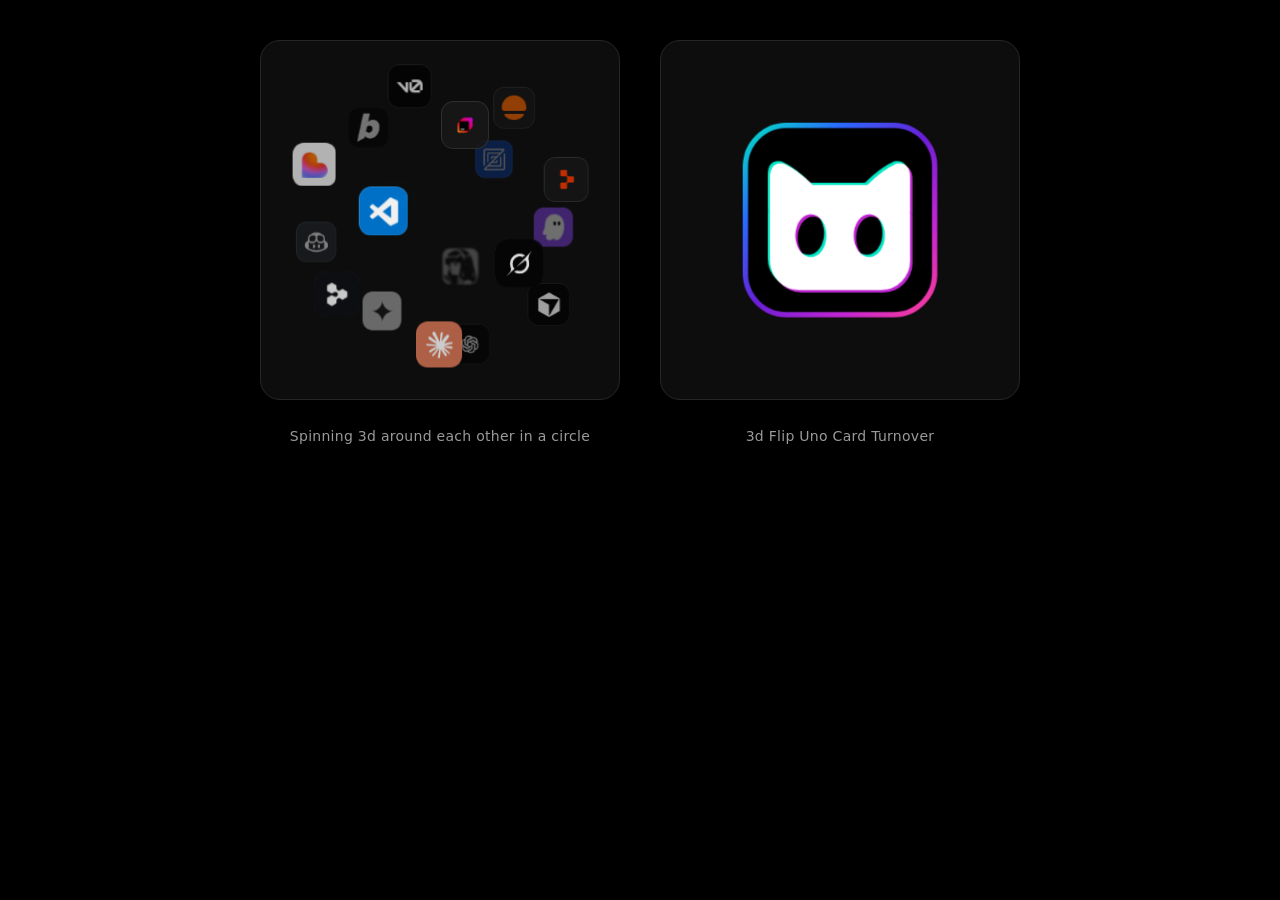
==== anim-showcase/index.html @ f3f718ca "anim-showcase: two looping squares — sphere spin + uno-card tile flip (captions under each)" ====
<!doctype html>
<html lang="en">
<head>
<meta charset="utf-8"/>
<meta name="viewport" content="width=device-width, initial-scale=1"/>
<link rel="icon" href="assets/mark-clean.svg"/>
<title>animation showcase — spin + flip</title>
<meta name="description" content="Two loops from the superbot site intro: the app sphere spinning 3d around each other, and the tile's uno-card flip turnover."/>
<style>
  /* ============ tokens: superbot.gg site.css, verbatim (superbot-spin-merge) ============ */
  :root {
    --bg: #000000; --card: #0d0d0d; --raised: #181818; --line: #262626;
    --fg: #ececec; --muted: #9a9a9a;
    --surface: #181818;
    --brand-openai: #000000;    --brand-openai-ink: #ffffff;
    --brand-claude: #d97757;    --brand-claude-ink: #ffffff;
    --brand-gemini: #ffffff;    --brand-gemini-ink: #1f1f1f;
    --brand-cursor: #000000;    --brand-cursor-ink: #ffffff;
    --brand-vscode: #0078d4;    --brand-vscode-ink: #ffffff;
    --brand-zed: #084ccf;       --brand-zed-ink: #ffffff;
    --brand-windsurf: #0b100f;  --brand-windsurf-ink: #58e5bb;
    --brand-copilot: #24292f;   --brand-copilot-ink: #ffffff;
    --font-ui: "SF Pro Rounded", "SF Pro Display", -apple-system, system-ui, "Segoe UI", sans-serif;
  }
  * { box-sizing: border-box; }
  html, body { margin: 0; padding: 0; min-height: 100%; }
  body { background: var(--bg); color: var(--fg); font-family: var(--font-ui); -webkit-font-smoothing: antialiased; display: grid; place-items: center; padding: 40px 16px; }

  .row { display: flex; flex-wrap: wrap; gap: 40px; justify-content: center; align-items: start; }
  .cell { display: grid; gap: 14px; justify-items: center; }

  /* the little square each animation plays in — square, bordered, dark */
  .box { position: relative; width: min(360px, 88vw); aspect-ratio: 1 / 1; background: var(--card); border: 1px solid var(--line); border-radius: 20px; overflow: hidden; }
  .cap { font-size: 14px; color: var(--muted); letter-spacing: .02em; text-align: center; max-width: min(360px, 88vw); }

  /* ============ box 1: the sphere — hub-boot.css .rail-item, verbatim ============ */
  .rail-item { position: relative; flex: none; width: 44px; height: 44px; border-radius: 14px; background: var(--surface); display: grid; place-items: center; color: var(--fg); opacity: 0; }
  .rail-item svg { width: 26px; height: 26px; }
  .rail-item[data-app="openai"]   { background: var(--brand-openai);   color: var(--brand-openai-ink);   box-shadow: inset 0 0 0 1px rgb(255 255 255 / .14); }
  .rail-item[data-app="claude"]   { background: var(--brand-claude);   color: var(--brand-claude-ink); }
  .rail-item[data-app="gemini"]   { background: var(--brand-gemini);   color: var(--brand-gemini-ink); }
  .rail-item[data-app="cursor"]   { background: var(--brand-cursor);   color: var(--brand-cursor-ink);   box-shadow: inset 0 0 0 1px rgb(255 255 255 / .14); }
  .rail-item[data-app="copilot"]  { background: var(--brand-copilot);  color: var(--brand-copilot-ink);  box-shadow: inset 0 0 0 1px rgb(255 255 255 / .14); }
  .rail-item.bleed { background: #000; box-shadow: inset 0 0 0 1px rgb(255 255 255 / .14); }
  .rail-item.bleed img { width: 100%; height: 100%; display: block; object-fit: cover; border-radius: inherit; box-shadow: inset 0 0 0 1px rgb(255 255 255 / .14); }

  .sphere { position: absolute; inset: 0; overflow: hidden; }
  /* the sphere's fixed 460px coordinate space, scaled to fit the square */
  .holder { position: absolute; left: 50%; top: 50%; width: 460px; height: 460px; transform: translate(-50%, -50%); transform-style: preserve-3d; perspective: 1100px; }

  /* ============ box 2: the brand tile (brand/tile.svg) flips and lands ============ */
  .bloom-wrap { position: absolute; left: 50%; top: 50%; width: 250px; height: 250px; margin: -125px 0 0 -125px; opacity: 0; will-change: transform, opacity; }
  .bloom { position: absolute; inset: 0; will-change: transform, filter; }
  .bloom img { position: absolute; inset: 0; width: 100%; height: 100%; display: block; }
</style>
</head>
<body>
<svg width="0" height="0" style="position:absolute" aria-hidden="true" focusable="false">
      <defs>
      <symbol id="sb-ic-claude" viewBox="0 0 24 24" fill="currentColor"><path d="m4.7144 15.9555 4.7174-2.6471.079-.2307-.079-.1275h-.2307l-.7893-.0486-2.6956-.0729-2.3375-.0971-2.2646-.1214-.5707-.1215-.5343-.7042.0546-.3522.4797-.3218.686.0608 1.5179.1032 2.2767.1578 1.6514.0972 2.4468.255h.3886l.0546-.1579-.1336-.0971-.1032-.0972L6.973 9.8356l-2.55-1.6879-1.3356-.9714-.7225-.4918-.3643-.4614-.1578-1.0078.6557-.7225.8803.0607.2246.0607.8925.686 1.9064 1.4754 2.4893 1.8336.3643.3035.1457-.1032.0182-.0728-.164-.2733-1.3539-2.4467-1.445-2.4893-.6435-1.032-.17-.6194c-.0607-.255-.1032-.4674-.1032-.7285L6.287.1335 6.6997 0l.9957.1336.419.3642.6192 1.4147 1.0018 2.2282 1.5543 3.0296.4553.8985.2429.8318.091.255h.1579v-.1457l.1275-1.706.2368-2.0947.2307-2.6957.0789-.7589.3764-.9107.7468-.4918.5828.2793.4797.686-.0668.4433-.2853 1.8517-.5586 2.9021-.3643 1.9429h.2125l.2429-.2429.9835-1.3053 1.6514-2.0643.7286-.8196.85-.9046.5464-.4311h1.0321l.759 1.1293-.34 1.1657-1.0625 1.3478-.8804 1.1414-1.2628 1.7-.7893 1.36.0729.1093.1882-.0183 2.8535-.607 1.5421-.2794 1.8396-.3157.8318.3886.091.3946-.3278.8075-1.967.4857-2.3072.4614-3.4364.8136-.0425.0304.0486.0607 1.5482.1457.6618.0364h1.621l3.0175.2247.7892.522.4736.6376-.079.4857-1.2142.6193-1.6393-.3886-3.825-.9107-1.3113-.3279h-.1822v.1093l1.0929 1.0686 2.0035 1.8092 2.5075 2.3314.1275.5768-.3218.4554-.34-.0486-2.2039-1.6575-.85-.7468-1.9246-1.621h-.1275v.17l.4432.6496 2.3436 3.5214.1214 1.0807-.17.3521-.6071.2125-.6679-.1214-1.3721-1.9246L14.38 17.959l-1.1414-1.9428-.1397.079-.674 7.2552-.3156.3703-.7286.2793-.6071-.4614-.3218-.7468.3218-1.4753.3886-1.9246.3157-1.53.2853-1.9004.17-.6314-.0121-.0425-.1397.0182-1.4328 1.9672-2.1796 2.9446-1.7243 1.8456-.4128.164-.7164-.3704.0667-.6618.4008-.5889 2.386-3.0357 1.4389-1.882.929-1.0868-.0062-.1579h-.0546l-6.3385 4.1164-1.1293.1457-.4857-.4554.0608-.7467.2307-.2429 1.9064-1.3114Z"/></symbol>
      <symbol id="sb-ic-cursor" viewBox="0 0 24 24" fill="currentColor"><path d="M11.503.131 1.891 5.678a.84.84 0 0 0-.42.726v11.188c0 .3.162.575.42.724l9.609 5.55a1 1 0 0 0 .998 0l9.61-5.55a.84.84 0 0 0 .42-.724V6.404a.84.84 0 0 0-.42-.726L12.497.131a1.01 1.01 0 0 0-.996 0M2.657 6.338h18.55c.263 0 .43.287.297.515L12.23 22.918c-.062.107-.229.064-.229-.06V12.335a.59.59 0 0 0-.295-.51l-9.11-5.257c-.109-.063-.064-.23.061-.23"/></symbol>
      <symbol id="sb-ic-vscode" viewBox="0 0 100 100" fill="currentColor"><path fill-rule="evenodd" clip-rule="evenodd" d="M70.9119 99.3171C72.4869 99.9307 74.2828 99.8914 75.8725 99.1264L96.4608 89.2197C98.6242 88.1787 100 85.9892 100 83.5872V16.4133C100 14.0113 98.6243 11.8218 96.4609 10.7808L75.8725 0.873756C73.7862 -0.130129 71.3446 0.11576 69.5135 1.44695C69.252 1.63711 69.0028 1.84943 68.769 2.08341L29.3551 38.0415L12.1872 25.0096C10.589 23.7965 8.35363 23.8959 6.86933 25.2461L1.36303 30.2549C-0.452552 31.9064 -0.454633 34.7627 1.35853 36.417L16.2471 50.0001L1.35853 63.5832C-0.454633 65.2374 -0.452552 68.0938 1.36303 69.7453L6.86933 74.7541C8.35363 76.1043 10.589 76.2037 12.1872 74.9905L29.3551 61.9587L68.769 97.9167C69.3925 98.5406 70.1246 99.0104 70.9119 99.3171ZM75.0152 27.2989L45.1091 50.0001L75.0152 72.7012V27.2989Z"/></symbol>
      <symbol id="sb-ic-openai" viewBox="0 0 2406 2406" fill="currentColor"><path id="sb-oai-petal" d="M1107.3 299.1c-197.999 0-373.9 127.3-435.2 315.3L650 743.5v427.9c0 21.4 11 40.4 29.4 51.4l344.5 198.515V833.3h.1v-27.9L1372.7 604c33.715-19.52 70.44-32.857 108.47-39.828L1447.6 450.3C1361 353.5 1237.1 298.5 1107.3 299.1zm0 117.5-.6.6c79.699 0 156.3 27.5 217.6 78.4-2.5 1.2-7.4 4.3-11 6.1L952.8 709.3c-18.4 10.4-29.4 30-29.4 51.4V1248l-155.1-89.4V755.8c-.1-187.099 151.601-338.9 339-339.2z"/><use href="#sb-oai-petal" transform="rotate(60 1203 1203)"/><use href="#sb-oai-petal" transform="rotate(120 1203 1203)"/><use href="#sb-oai-petal" transform="rotate(180 1203 1203)"/><use href="#sb-oai-petal" transform="rotate(240 1203 1203)"/><use href="#sb-oai-petal" transform="rotate(300 1203 1203)"/></symbol>
      <symbol id="sb-ic-gemini" viewBox="0 0 24 24" fill="currentColor"><path d="M11.04 19.32Q12 21.51 12 24q0-2.49.93-4.68.96-2.19 2.58-3.81t3.81-2.55Q21.51 12 24 12q-2.49 0-4.68-.93a12.3 12.3 0 0 1-3.81-2.58 12.3 12.3 0 0 1-2.58-3.81Q12 2.49 12 0q0 2.49-.96 4.68-.93 2.19-2.55 3.81a12.3 12.3 0 0 1-3.81 2.58Q2.49 12 0 12q2.49 0 4.68.96 2.19.93 3.81 2.55t2.55 3.81"/></symbol>
      <symbol id="sb-ic-zed" viewBox="0 0 24 24" fill="currentColor"><path d="M2.25 1.5a.75.75 0 0 0-.75.75v16.5H0V2.25A2.25 2.25 0 0 1 2.25 0h20.095c1.002 0 1.504 1.212.795 1.92L10.764 14.298h3.486V12.75h1.5v1.922a1.125 1.125 0 0 1-1.125 1.125H9.264l-2.578 2.578h11.689V9h1.5v9.375a1.5 1.5 0 0 1-1.5 1.5H5.185L2.562 22.5H21.75a.75.75 0 0 0 .75-.75V5.25H24v16.5A2.25 2.25 0 0 1 21.75 24H1.655C.653 24 .151 22.788.86 22.08L13.19 9.75H9.75v1.5h-1.5V9.375A1.125 1.125 0 0 1 9.375 8.25h5.314l2.625-2.625H5.625V15h-1.5V5.625a1.5 1.5 0 0 1 1.5-1.5h13.19L21.438 1.5z"/></symbol>
      <symbol id="sb-ic-windsurf" viewBox="0 0 24 24" fill="currentColor"><path d="M23.55 5.067c-1.2038-.002-2.1806.973-2.1806 2.1765v4.8676c0 .972-.8035 1.7594-1.7597 1.7594-.568 0-1.1352-.286-1.4718-.7659l-4.9713-7.1003c-.4125-.5896-1.0837-.941-1.8103-.941-1.1334 0-2.1533.9635-2.1533 2.153v4.8957c0 .972-.7969 1.7594-1.7596 1.7594-.57 0-1.1363-.286-1.4728-.7658L.4076 5.1598C.2822 4.9798 0 5.0688 0 5.2882v4.2452c0 .2147.0656.4228.1884.599l5.4748 7.8183c.3234.462.8006.8052 1.3509.9298 1.3771.313 2.6446-.747 2.6446-2.0977v-4.893c0-.972.7875-1.7593 1.7596-1.7593h.003a1.798 1.798 0 0 1 1.4718.7658l4.9723 7.0994c.4135.5905 1.05.941 1.8093.941 1.1587 0 2.1515-.9645 2.1515-2.153v-4.8948c0-.972.7875-1.7594 1.7596-1.7594h.194a.22.22 0 0 0 .2204-.2202v-4.622a.22.22 0 0 0-.2203-.2203Z"/></symbol>
      <symbol id="sb-ic-copilot" viewBox="0 0 24 24" fill="currentColor"><path d="M23.922 16.997C23.061 18.492 18.063 22.02 12 22.02 5.937 22.02.939 18.492.078 16.997A.641.641 0 0 1 0 16.741v-2.869a.883.883 0 0 1 .053-.22c.372-.935 1.347-2.292 2.605-2.656.167-.429.414-1.055.644-1.517a10.098 10.098 0 0 1-.052-1.086c0-1.331.282-2.499 1.132-3.368.397-.406.89-.717 1.474-.952C7.255 2.937 9.248 1.98 11.978 1.98c2.731 0 4.767.957 6.166 2.093.584.235 1.077.546 1.474.952.85.869 1.132 2.037 1.132 3.368 0 .368-.014.733-.052 1.086.23.462.477 1.088.644 1.517 1.258.364 2.233 1.721 2.605 2.656a.841.841 0 0 1 .053.22v2.869a.641.641 0 0 1-.078.256Zm-11.75-5.992h-.344a4.359 4.359 0 0 1-.355.508c-.77.947-1.918 1.492-3.508 1.492-1.725 0-2.989-.359-3.782-1.259a2.137 2.137 0 0 1-.085-.104L4 11.746v6.585c1.435.779 4.514 2.179 8 2.179 3.486 0 6.565-1.4 8-2.179v-6.585l-.098-.104s-.033.045-.085.104c-.793.9-2.057 1.259-3.782 1.259-1.59 0-2.738-.545-3.508-1.492a4.359 4.359 0 0 1-.355-.508Zm2.328 3.25c.549 0 1 .451 1 1v2c0 .549-.451 1-1 1-.549 0-1-.451-1-1v-2c0-.549.451-1 1-1Zm-5 0c.549 0 1 .451 1 1v2c0 .549-.451 1-1 1-.549 0-1-.451-1-1v-2c0-.549.451-1 1-1Zm3.313-6.185c.136 1.057.403 1.913.878 2.497.442.544 1.134.938 2.344.938 1.573 0 2.292-.337 2.657-.751.384-.435.558-1.15.558-2.361 0-1.14-.243-1.847-.705-2.319-.477-.488-1.319-.862-2.824-1.025-1.487-.161-2.192.138-2.533.529-.269.307-.437.808-.438 1.578v.021c0 .265.021.562.063.893Zm-1.626 0c.042-.331.063-.628.063-.894v-.02c-.001-.77-.169-1.271-.438-1.578-.341-.391-1.046-.69-2.533-.529-1.505.163-2.347.537-2.824 1.025-.462.472-.705 1.179-.705 2.319 0 1.211.175 1.926.558 2.361.365.414 1.084.751 2.657.751 1.21 0 1.902-.394 2.344-.938.475-.584.742-1.44.878-2.497Z"/></symbol>
      </defs>
      </svg>
<div class="row">
  <div class="cell">
    <div class="box" id="boxA">
      <div class="sphere"><div class="holder" id="holder"></div></div>
    </div>
    <p class="cap">Spinning 3d around each other in a circle</p>
  </div>
  <div class="cell">
    <div class="box" id="boxB">
      <div class="bloom-wrap" id="bloomWrap"><div class="bloom" id="bloom"><img src="assets/tile.svg" alt="" draggable="false"/></div></div>
    </div>
    <p class="cap">3d Flip Uno Card Turnover</p>
  </div>
</div>
<script>
(() => {
  const REDUCE = matchMedia("(prefers-reduced-motion: reduce)").matches;
  const lerp = (a, b, t) => a + (b - a) * t;
  const clamp01 = (t) => Math.min(1, Math.max(0, t));

  // ---------- scale each box's fixed 460px design space to its square ----------
  const boxA = document.getElementById("boxA"), boxB = document.getElementById("boxB");
  const holder = document.getElementById("holder"), bloomWrap = document.getElementById("bloomWrap");
  const DESIGN = 460;
  const fit = () => {
    for (const [box, el] of [[boxA, holder], [boxB, bloomWrap]]) {
      const s = box.clientWidth / DESIGN;
      el.style.transform = (el === bloomWrap ? "" : "translate(-50%,-50%) ") + "scale(" + s + ")";
    }
  };
  // the bloom-wrap's rest transform keeps its centering margin; only the scale varies
  fit(); addEventListener("resize", fit);

  // ---------- box 1: the site's sphere (sphere-intro-28 / superbot-spin-merge, exact) ----------
  const SPIN = [
    { app: "openai" }, { app: "claude" }, { app: "gemini" }, { app: "cursor" },
    { app: "devin", name: "Devin", img: "assets/devin.png" },
    { app: "hermes", name: "Hermes", img: "assets/hermes.png" },
    { app: "grok", name: "Grok", img: "assets/grok.png" },
    { app: "copilot", name: "GitHub Copilot" },
    { name: "Kiro", img: "assets/kiro.ico" },
    { name: "VS Code", sym: "vscode", bg: "var(--brand-vscode)", ink: "var(--brand-vscode-ink)" },
    { name: "Windsurf", sym: "windsurf", bg: "var(--brand-windsurf)", ink: "var(--brand-windsurf-ink)" },
    { name: "Replit", logo: "assets/replit.png", bg: "var(--surface)" },
    { name: "Lovable", logo: "assets/lovable.png", bg: "#ffffff" },
    { name: "Zed", sym: "zed", bg: "var(--brand-zed)", ink: "var(--brand-zed-ink)" },
    { name: "JetBrains", logo: "assets/jetbrains.png", bg: "var(--surface)" },
    { name: "Bolt", img: "assets/bolt.png" },
    { name: "Base44", logo: "assets/base44.png", bg: "var(--surface)" },
    { name: "v0", logo: "assets/v0.svg", bg: "#000000" },
  ];
  const N = SPIN.length;
  const C = DESIGN / 2, R = 175, TILE = 54;
  const rotY3 = (v, a) => ({ x: v.x * Math.cos(a) + v.z * Math.sin(a), y: v.y, z: -v.x * Math.sin(a) + v.z * Math.cos(a) });
  const fibDirs = (n) => Array.from({ length: n }, (_, i) => {
    const y = 1 - (2 * i + 1) / n;
    const r = Math.sqrt(Math.max(0, 1 - y * y));
    const th = 2.399963 * i;
    return { x: Math.cos(th) * r, y, z: Math.sin(th) * r };
  });
  const POP_START = 120, POP_STAGGER = 60;
  const popAt = (i) => POP_START + i * POP_STAGGER;
  const MERGE_T = 4000;
  const OMEGA0 = 0.35, OMEGA_MAX = 21;
  const omegaAt = (tMs) => {
    const x = clamp01(tMs / MERGE_T);
    return OMEGA0 * Math.exp(Math.log(OMEGA_MAX / OMEGA0) * Math.pow(x, 1.55));
  };
  const FIB = fibDirs(N);
  const HAIRLINE = "inset 0 0 0 1px rgb(255 255 255 / .14)";
  const tiles = SPIN.map((a) => {
    const t = document.createElement("span");
    t.className = "rail-item" + (a.img ? " bleed" : "");
    if (a.app) t.dataset.app = a.app;
    t.title = a.name || a.app;
    t.style.cssText = "position:absolute;left:0;top:0;width:" + TILE + "px;height:" + TILE + "px;will-change:transform,opacity,filter;opacity:0;";
    if (a.img) {
      const img = new Image(); img.src = a.img; img.alt = ""; img.draggable = false; t.appendChild(img);
    } else if (a.logo) {
      t.style.background = a.bg; t.style.boxShadow = HAIRLINE;
      const img = new Image(); img.src = a.logo; img.alt = ""; img.draggable = false;
      img.style.cssText = "width:60%;height:60%;object-fit:contain;display:block;"; t.appendChild(img);
    } else {
      if (a.sym) { t.style.background = a.bg; t.style.color = a.ink; t.style.boxShadow = HAIRLINE; }
      t.innerHTML = '<svg><use href="#sb-ic-' + (a.sym || a.app) + '"/></svg>';
      const svg = t.querySelector("svg"); svg.style.width = "31px"; svg.style.height = "31px";
    }
    holder.appendChild(t);
    return t;
  });
  const place3 = (el, x, y, z) => { el.style.transform = "translate3d(" + (C - TILE / 2 + x) + "px," + (C - TILE / 2 + y) + "px," + z + "px)"; };

  // the spin angle is the integral of omega, advanced in 1ms steps so every
  // loop wraps onto the same angle trajectory
  let ang = 0, angClock = 0;
  const advanceAng = (to) => {
    if (to < angClock) { ang = 0; angClock = 0; }
    const end = Math.min(to, MERGE_T);
    for (let t = angClock; t < end; t += 1) ang += 0.001 * omegaAt(t + 0.5);
    angClock = to;
  };
  const renderSphere = (clock) => {
    advanceAng(clock);
    const gone = clock >= MERGE_T + 220;
    for (let i = 0; i < N; i++) {
      const el = tiles[i];
      if (gone || clock < popAt(i)) { el.style.opacity = "0"; continue; }
      const v = rotY3(FIB[i], ang);
      const mergeT = Math.pow(clamp01((clock - (MERGE_T - 450)) / 450), 1.7);
      const x = lerp(v.x * R, 0, mergeT), y = lerp(v.y * R, 0, mergeT), z = v.z * lerp(R, 10, mergeT);
      const depth = (z + 190) / 380;
      place3(el, x, y, z);
      el.style.opacity = String(Math.min(1, (0.16 + 0.84 * depth) * (1 - clamp01((clock - MERGE_T) / 220))));
      const blurT = clamp01((clock - MERGE_T * 0.62) / (MERGE_T * 0.38));
      const blur = Math.pow(blurT, 2) * 3.6 + (depth < 0.5 ? (0.5 - depth) * 3 : 0);
      el.style.filter = blur > 0.05 ? "blur(" + blur.toFixed(2) + "px)" : "none";
    }
  };

  // ---------- box 2: fv-flip-icon-grow, exact (sphere-intro runFinisher) —
  // 0→0.76 flip 180°→0° + grow + brighten, 920ms, then hold, fade, loop ----------
  const bloom = document.getElementById("bloom");
  // the loop: flip 0-920 · hold to 1820 · wrapper fades out 1820-2060 · restart
  const HOLD_END = 1820, LOOP_END = 2060;
  const cues = [];
  const cue = (el, keyframes, opts) => {
    const a = el.animate(keyframes, Object.assign({ fill: "both" }, opts));
    a.pause();
    cues.push({ a, dur: opts.duration });
    return a;
  };
  cue(bloom, [
    { transform: "perspective(900px) rotateY(180deg) scale(" + (TILE / 250) + ")", filter: "brightness(0.5)", easing: "cubic-bezier(.3,.85,.3,1.04)" },
    { transform: "perspective(900px) rotateY(0deg) scale(1.05)", filter: "brightness(1)", offset: 0.76, easing: "ease-out" },
    { transform: "scale(1)", filter: "brightness(1)" },
  ], { duration: 920 });
  cue(bloomWrap, [
    { opacity: 1 },
    { opacity: 1, offset: HOLD_END / LOOP_END, easing: "cubic-bezier(0.4, 0, 1, 1)" },
    { opacity: 0 },
  ], { duration: LOOP_END });
  const renderFlip = (clock) => { for (const c of cues) c.a.currentTime = Math.min(c.dur, Math.max(0, clock)); };

  if (REDUCE) { renderSphere(1500); renderFlip(920); return; } // held mid-spin + landed tile

  // ---------- one rAF, two independent loop clocks ----------
  let aClock = 0, bClock = 0, last = null;
  const frame = (ts) => {
    if (last == null) last = ts;
    const dMs = Math.min(50, ts - last);
    last = ts;
    aClock = (aClock + dMs) % (MERGE_T + 440); // converge+fade, beat of dark, re-pop
    bClock = (bClock + dMs) % LOOP_END;
    renderSphere(aClock);
    renderFlip(bClock);
    requestAnimationFrame(frame);
  };
  requestAnimationFrame(frame);
})();
</script>
</body>
</html>
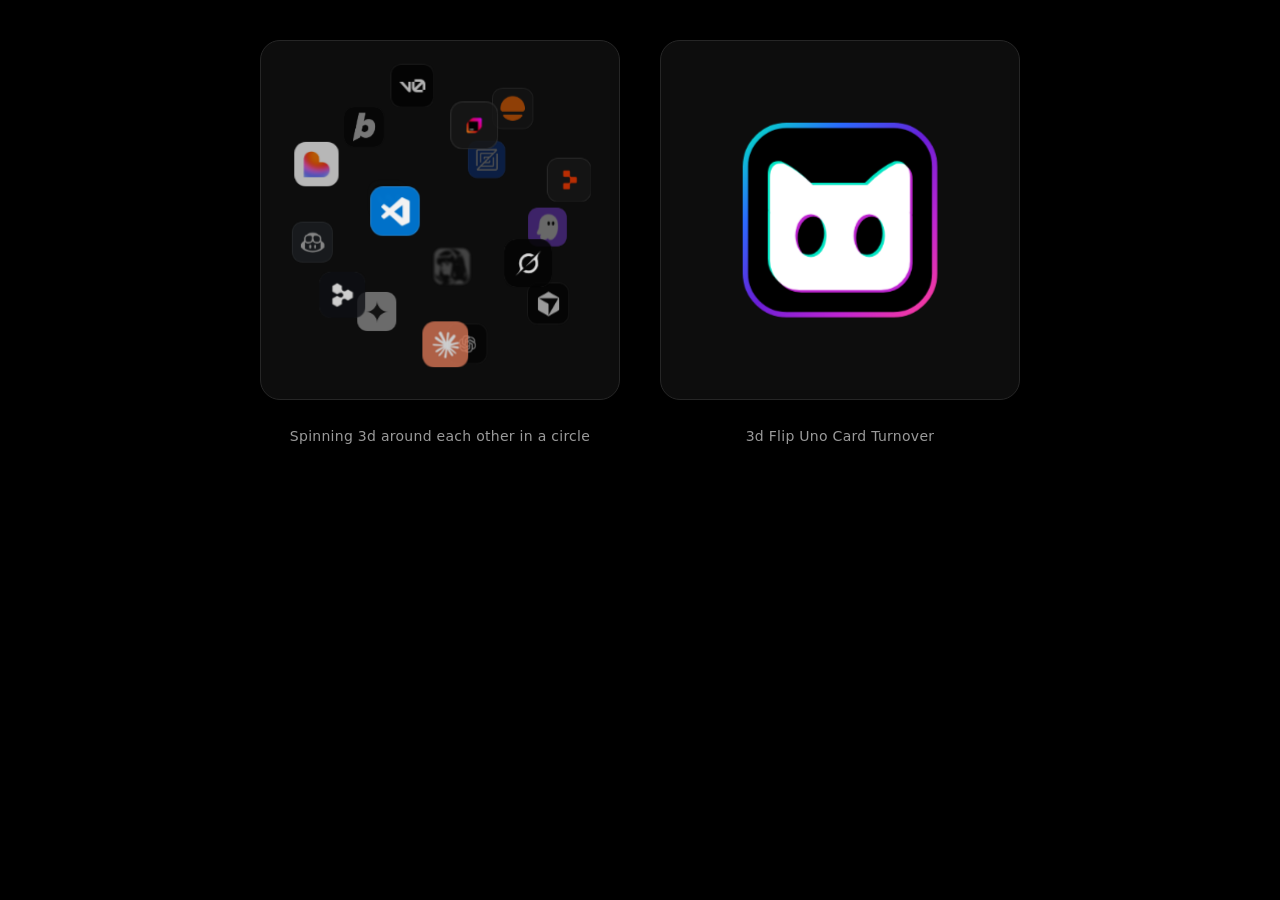
==== commit 90a6187b: "anim-showcase: reduced-motion shows the post-merge landed frame" ====
--- a/anim-showcase/index.html
+++ b/anim-showcase/index.html
@@ -210,7 +210,7 @@
   ], { duration: LOOP_END });
   const renderFlip = (clock) => { for (const c of cues) c.a.currentTime = Math.min(c.dur, Math.max(0, clock)); };
 
-  if (REDUCE) { renderSphere(1500); renderFlip(920); return; } // held mid-spin + landed tile
+  if (REDUCE) { renderSphere(MERGE_T + 220); renderFlip(920); return; } // tiles merged away + landed tile — a frame the real sequence ends on
 
   // ---------- one rAF, two independent loop clocks ----------
   let aClock = 0, bClock = 0, last = null;
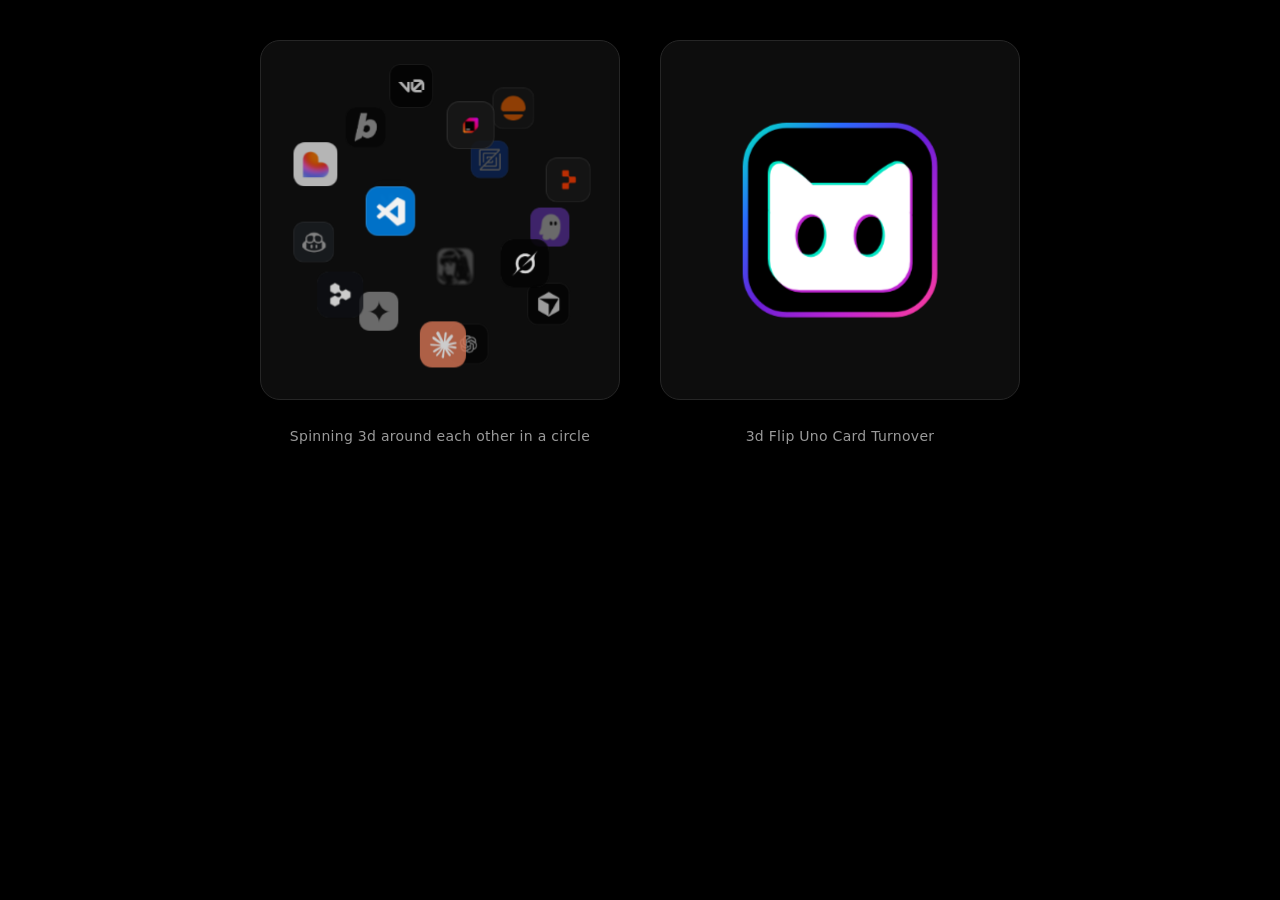
==== commit 5c631104: "anim-showcase: provenance comment with live URL" ====
--- a/anim-showcase/index.html
+++ b/anim-showcase/index.html
@@ -6,6 +6,7 @@
 <link rel="icon" href="assets/mark-clean.svg"/>
 <title>animation showcase — spin + flip</title>
 <meta name="description" content="Two loops from the superbot site intro: the app sphere spinning 3d around each other, and the tile's uno-card flip turnover."/>
+<!-- Source of truth: site/site/assets/sphere-intro-28.js (spin beat + fv-flip-icon-grow runFinisher) and ads/superbot-spin-merge (self-contained extraction). Live: https://singularitystudiosdev.github.io/cloned-xdxdxd/anim-showcase/ -->
 <style>
   /* ============ tokens: superbot.gg site.css, verbatim (superbot-spin-merge) ============ */
   :root {
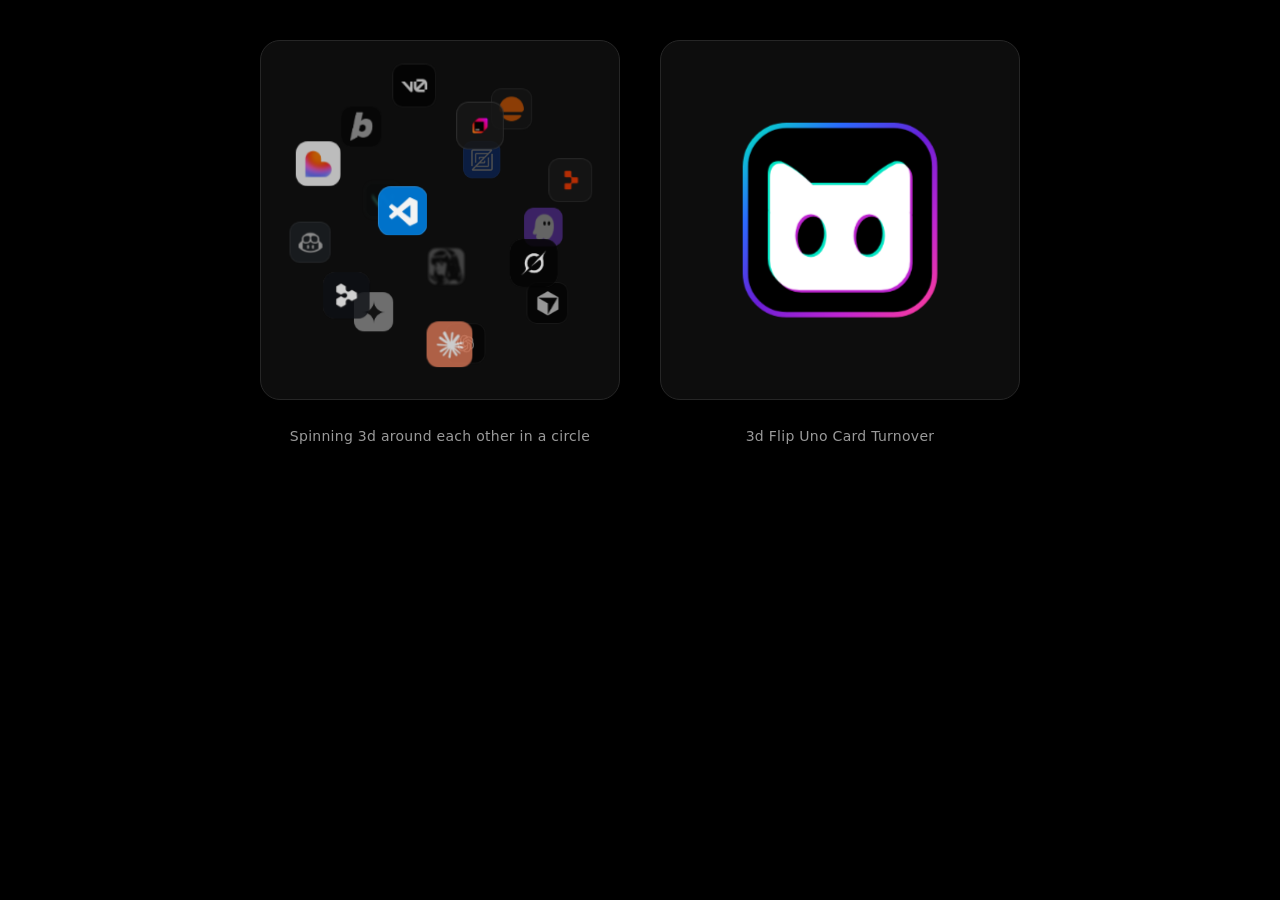
==== commit cfcd9bc7: "anim-showcase: box 1 spins forever — cap omega at cruise, drop merge/fade/reset" ====
--- a/anim-showcase/index.html
+++ b/anim-showcase/index.html
@@ -85,7 +85,6 @@
 <script>
 (() => {
   const REDUCE = matchMedia("(prefers-reduced-motion: reduce)").matches;
-  const lerp = (a, b, t) => a + (b - a) * t;
   const clamp01 = (t) => Math.min(1, Math.max(0, t));
 
   // ---------- scale each box's fixed 460px design space to its square ----------
@@ -130,11 +129,13 @@
   });
   const POP_START = 120, POP_STAGGER = 60;
   const popAt = (i) => POP_START + i * POP_STAGGER;
-  const MERGE_T = 4000;
-  const OMEGA0 = 0.35, OMEGA_MAX = 21;
+  const SPINUP_T = 4000;
+  const OMEGA0 = 0.35, OMEGA_MAX = 21, OMEGA_CRUISE = 2.4;
+  // the site's exact exponential spin-up curve, capped at a cruise speed —
+  // no merge: the sphere just keeps spinning forever
   const omegaAt = (tMs) => {
-    const x = clamp01(tMs / MERGE_T);
-    return OMEGA0 * Math.exp(Math.log(OMEGA_MAX / OMEGA0) * Math.pow(x, 1.55));
+    const x = clamp01(tMs / SPINUP_T);
+    return Math.min(OMEGA_CRUISE, OMEGA0 * Math.exp(Math.log(OMEGA_MAX / OMEGA0) * Math.pow(x, 1.55)));
   };
   const FIB = fibDirs(N);
   const HAIRLINE = "inset 0 0 0 1px rgb(255 255 255 / .14)";
@@ -160,29 +161,24 @@
   });
   const place3 = (el, x, y, z) => { el.style.transform = "translate3d(" + (C - TILE / 2 + x) + "px," + (C - TILE / 2 + y) + "px," + z + "px)"; };
 
-  // the spin angle is the integral of omega, advanced in 1ms steps so every
-  // loop wraps onto the same angle trajectory
+  // the spin angle is the integral of omega, advanced in 1ms steps; the clock
+  // never wraps, so the sphere spins forever without a reset jump
   let ang = 0, angClock = 0;
   const advanceAng = (to) => {
-    if (to < angClock) { ang = 0; angClock = 0; }
-    const end = Math.min(to, MERGE_T);
-    for (let t = angClock; t < end; t += 1) ang += 0.001 * omegaAt(t + 0.5);
+    for (let t = angClock; t < to; t += 1) ang += 0.001 * omegaAt(t + 0.5);
     angClock = to;
   };
   const renderSphere = (clock) => {
     advanceAng(clock);
-    const gone = clock >= MERGE_T + 220;
     for (let i = 0; i < N; i++) {
       const el = tiles[i];
-      if (gone || clock < popAt(i)) { el.style.opacity = "0"; continue; }
+      if (clock < popAt(i)) { el.style.opacity = "0"; continue; }
       const v = rotY3(FIB[i], ang);
-      const mergeT = Math.pow(clamp01((clock - (MERGE_T - 450)) / 450), 1.7);
-      const x = lerp(v.x * R, 0, mergeT), y = lerp(v.y * R, 0, mergeT), z = v.z * lerp(R, 10, mergeT);
+      const x = v.x * R, y = v.y * R, z = v.z * R;
       const depth = (z + 190) / 380;
       place3(el, x, y, z);
-      el.style.opacity = String(Math.min(1, (0.16 + 0.84 * depth) * (1 - clamp01((clock - MERGE_T) / 220))));
-      const blurT = clamp01((clock - MERGE_T * 0.62) / (MERGE_T * 0.38));
-      const blur = Math.pow(blurT, 2) * 3.6 + (depth < 0.5 ? (0.5 - depth) * 3 : 0);
+      el.style.opacity = String(0.16 + 0.84 * depth);
+      const blur = depth < 0.5 ? (0.5 - depth) * 3 : 0;
       el.style.filter = blur > 0.05 ? "blur(" + blur.toFixed(2) + "px)" : "none";
     }
   };
@@ -211,7 +207,7 @@
   ], { duration: LOOP_END });
   const renderFlip = (clock) => { for (const c of cues) c.a.currentTime = Math.min(c.dur, Math.max(0, clock)); };
 
-  if (REDUCE) { renderSphere(MERGE_T + 220); renderFlip(920); return; } // tiles merged away + landed tile — a frame the real sequence ends on
+  if (REDUCE) { renderSphere(2600); renderFlip(920); return; } // held at cruise spin + landed tile
 
   // ---------- one rAF, two independent loop clocks ----------
   let aClock = 0, bClock = 0, last = null;
@@ -219,7 +215,7 @@
     if (last == null) last = ts;
     const dMs = Math.min(50, ts - last);
     last = ts;
-    aClock = (aClock + dMs) % (MERGE_T + 440); // converge+fade, beat of dark, re-pop
+    aClock = aClock + dMs; // spins forever, no loop reset
     bClock = (bClock + dMs) % LOOP_END;
     renderSphere(aClock);
     renderFlip(bClock);
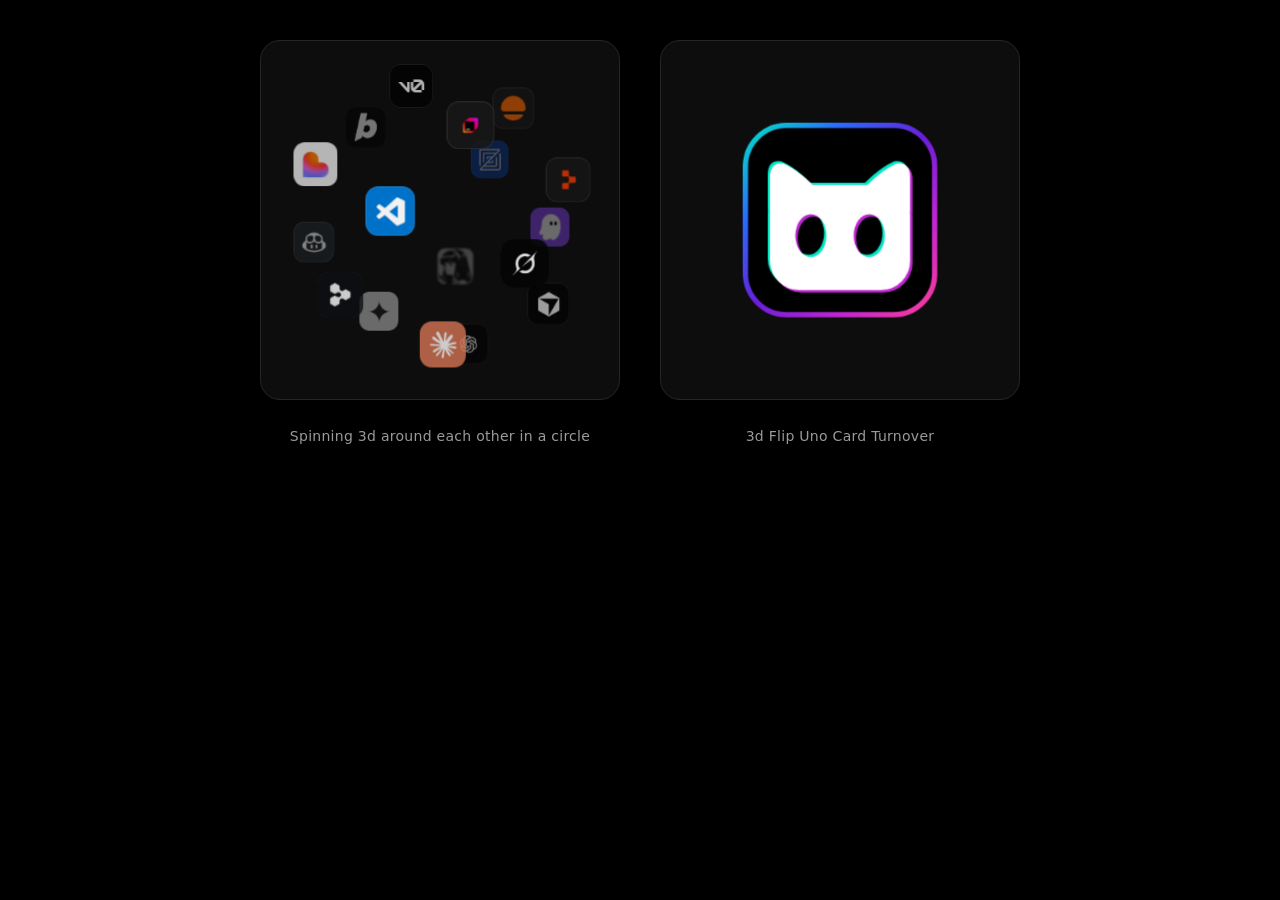
==== commit dc155cfa: "anim-showcase: meta description matches spin-forever behavior" ====
--- a/anim-showcase/index.html
+++ b/anim-showcase/index.html
@@ -5,7 +5,7 @@
 <meta name="viewport" content="width=device-width, initial-scale=1"/>
 <link rel="icon" href="assets/mark-clean.svg"/>
 <title>animation showcase — spin + flip</title>
-<meta name="description" content="Two loops from the superbot site intro: the app sphere spinning 3d around each other, and the tile's uno-card flip turnover."/>
+<meta name="description" content="One spins forever, one flips on loop: the superbot site intro's app sphere spinning 3d around each other, and the tile's uno-card flip turnover."/>
 <!-- Source of truth: site/site/assets/sphere-intro-28.js (spin beat + fv-flip-icon-grow runFinisher) and ads/superbot-spin-merge (self-contained extraction). Live: https://singularitystudiosdev.github.io/cloned-xdxdxd/anim-showcase/ -->
 <style>
   /* ============ tokens: superbot.gg site.css, verbatim (superbot-spin-merge) ============ */
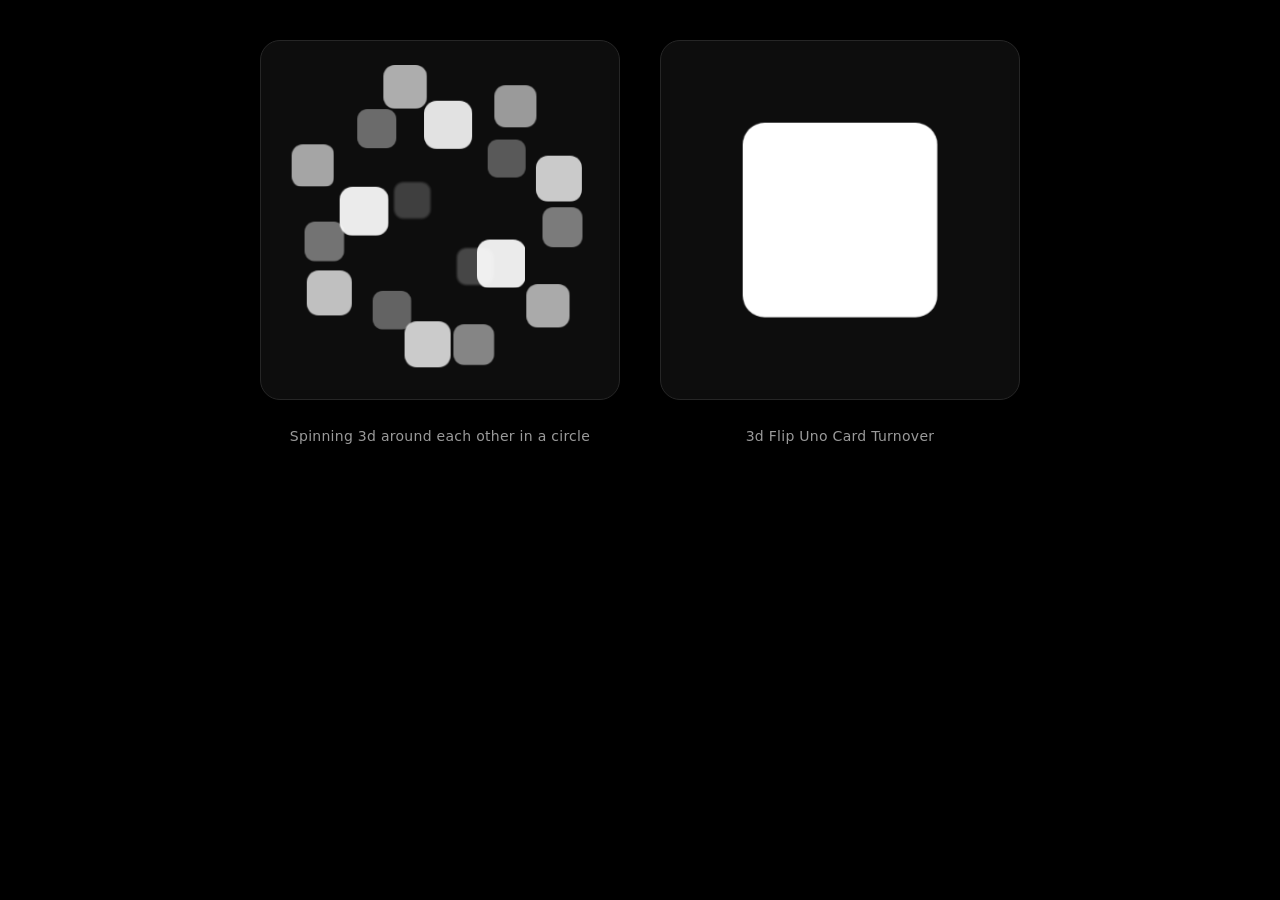
==== commit 5b50aa51: "anim-showcase: plain white tiles and uno-card face — no icons, no brand colors; motion unchanged" ====
--- a/anim-showcase/index.html
+++ b/anim-showcase/index.html
@@ -34,40 +34,20 @@
   .box { position: relative; width: min(360px, 88vw); aspect-ratio: 1 / 1; background: var(--card); border: 1px solid var(--line); border-radius: 20px; overflow: hidden; }
   .cap { font-size: 14px; color: var(--muted); letter-spacing: .02em; text-align: center; max-width: min(360px, 88vw); }
 
-  /* ============ box 1: the sphere — hub-boot.css .rail-item, verbatim ============ */
-  .rail-item { position: relative; flex: none; width: 44px; height: 44px; border-radius: 14px; background: var(--surface); display: grid; place-items: center; color: var(--fg); opacity: 0; }
-  .rail-item svg { width: 26px; height: 26px; }
-  .rail-item[data-app="openai"]   { background: var(--brand-openai);   color: var(--brand-openai-ink);   box-shadow: inset 0 0 0 1px rgb(255 255 255 / .14); }
-  .rail-item[data-app="claude"]   { background: var(--brand-claude);   color: var(--brand-claude-ink); }
-  .rail-item[data-app="gemini"]   { background: var(--brand-gemini);   color: var(--brand-gemini-ink); }
-  .rail-item[data-app="cursor"]   { background: var(--brand-cursor);   color: var(--brand-cursor-ink);   box-shadow: inset 0 0 0 1px rgb(255 255 255 / .14); }
-  .rail-item[data-app="copilot"]  { background: var(--brand-copilot);  color: var(--brand-copilot-ink);  box-shadow: inset 0 0 0 1px rgb(255 255 255 / .14); }
-  .rail-item.bleed { background: #000; box-shadow: inset 0 0 0 1px rgb(255 255 255 / .14); }
-  .rail-item.bleed img { width: 100%; height: 100%; display: block; object-fit: cover; border-radius: inherit; box-shadow: inset 0 0 0 1px rgb(255 255 255 / .14); }
+  /* ============ box 1: the sphere choreography, rendered as plain white tiles ============ */
+  .rail-item { position: absolute; width: 54px; height: 54px; border-radius: 14px; background: #ffffff; opacity: 0; }
 
   .sphere { position: absolute; inset: 0; overflow: hidden; }
   /* the sphere's fixed 460px coordinate space, scaled to fit the square */
   .holder { position: absolute; left: 50%; top: 50%; width: 460px; height: 460px; transform: translate(-50%, -50%); transform-style: preserve-3d; perspective: 1100px; }
 
-  /* ============ box 2: the brand tile (brand/tile.svg) flips and lands ============ */
+  /* ============ box 2: the uno-card tile flips and lands — plain white face ============ */
   .bloom-wrap { position: absolute; left: 50%; top: 50%; width: 250px; height: 250px; margin: -125px 0 0 -125px; opacity: 0; will-change: transform, opacity; }
   .bloom { position: absolute; inset: 0; will-change: transform, filter; }
-  .bloom img { position: absolute; inset: 0; width: 100%; height: 100%; display: block; }
+  .card-face { position: absolute; inset: 0; background: #ffffff; border-radius: 28px; }
 </style>
 </head>
 <body>
-<svg width="0" height="0" style="position:absolute" aria-hidden="true" focusable="false">
-      <defs>
-      <symbol id="sb-ic-claude" viewBox="0 0 24 24" fill="currentColor"><path d="m4.7144 15.9555 4.7174-2.6471.079-.2307-.079-.1275h-.2307l-.7893-.0486-2.6956-.0729-2.3375-.0971-2.2646-.1214-.5707-.1215-.5343-.7042.0546-.3522.4797-.3218.686.0608 1.5179.1032 2.2767.1578 1.6514.0972 2.4468.255h.3886l.0546-.1579-.1336-.0971-.1032-.0972L6.973 9.8356l-2.55-1.6879-1.3356-.9714-.7225-.4918-.3643-.4614-.1578-1.0078.6557-.7225.8803.0607.2246.0607.8925.686 1.9064 1.4754 2.4893 1.8336.3643.3035.1457-.1032.0182-.0728-.164-.2733-1.3539-2.4467-1.445-2.4893-.6435-1.032-.17-.6194c-.0607-.255-.1032-.4674-.1032-.7285L6.287.1335 6.6997 0l.9957.1336.419.3642.6192 1.4147 1.0018 2.2282 1.5543 3.0296.4553.8985.2429.8318.091.255h.1579v-.1457l.1275-1.706.2368-2.0947.2307-2.6957.0789-.7589.3764-.9107.7468-.4918.5828.2793.4797.686-.0668.4433-.2853 1.8517-.5586 2.9021-.3643 1.9429h.2125l.2429-.2429.9835-1.3053 1.6514-2.0643.7286-.8196.85-.9046.5464-.4311h1.0321l.759 1.1293-.34 1.1657-1.0625 1.3478-.8804 1.1414-1.2628 1.7-.7893 1.36.0729.1093.1882-.0183 2.8535-.607 1.5421-.2794 1.8396-.3157.8318.3886.091.3946-.3278.8075-1.967.4857-2.3072.4614-3.4364.8136-.0425.0304.0486.0607 1.5482.1457.6618.0364h1.621l3.0175.2247.7892.522.4736.6376-.079.4857-1.2142.6193-1.6393-.3886-3.825-.9107-1.3113-.3279h-.1822v.1093l1.0929 1.0686 2.0035 1.8092 2.5075 2.3314.1275.5768-.3218.4554-.34-.0486-2.2039-1.6575-.85-.7468-1.9246-1.621h-.1275v.17l.4432.6496 2.3436 3.5214.1214 1.0807-.17.3521-.6071.2125-.6679-.1214-1.3721-1.9246L14.38 17.959l-1.1414-1.9428-.1397.079-.674 7.2552-.3156.3703-.7286.2793-.6071-.4614-.3218-.7468.3218-1.4753.3886-1.9246.3157-1.53.2853-1.9004.17-.6314-.0121-.0425-.1397.0182-1.4328 1.9672-2.1796 2.9446-1.7243 1.8456-.4128.164-.7164-.3704.0667-.6618.4008-.5889 2.386-3.0357 1.4389-1.882.929-1.0868-.0062-.1579h-.0546l-6.3385 4.1164-1.1293.1457-.4857-.4554.0608-.7467.2307-.2429 1.9064-1.3114Z"/></symbol>
-      <symbol id="sb-ic-cursor" viewBox="0 0 24 24" fill="currentColor"><path d="M11.503.131 1.891 5.678a.84.84 0 0 0-.42.726v11.188c0 .3.162.575.42.724l9.609 5.55a1 1 0 0 0 .998 0l9.61-5.55a.84.84 0 0 0 .42-.724V6.404a.84.84 0 0 0-.42-.726L12.497.131a1.01 1.01 0 0 0-.996 0M2.657 6.338h18.55c.263 0 .43.287.297.515L12.23 22.918c-.062.107-.229.064-.229-.06V12.335a.59.59 0 0 0-.295-.51l-9.11-5.257c-.109-.063-.064-.23.061-.23"/></symbol>
-      <symbol id="sb-ic-vscode" viewBox="0 0 100 100" fill="currentColor"><path fill-rule="evenodd" clip-rule="evenodd" d="M70.9119 99.3171C72.4869 99.9307 74.2828 99.8914 75.8725 99.1264L96.4608 89.2197C98.6242 88.1787 100 85.9892 100 83.5872V16.4133C100 14.0113 98.6243 11.8218 96.4609 10.7808L75.8725 0.873756C73.7862 -0.130129 71.3446 0.11576 69.5135 1.44695C69.252 1.63711 69.0028 1.84943 68.769 2.08341L29.3551 38.0415L12.1872 25.0096C10.589 23.7965 8.35363 23.8959 6.86933 25.2461L1.36303 30.2549C-0.452552 31.9064 -0.454633 34.7627 1.35853 36.417L16.2471 50.0001L1.35853 63.5832C-0.454633 65.2374 -0.452552 68.0938 1.36303 69.7453L6.86933 74.7541C8.35363 76.1043 10.589 76.2037 12.1872 74.9905L29.3551 61.9587L68.769 97.9167C69.3925 98.5406 70.1246 99.0104 70.9119 99.3171ZM75.0152 27.2989L45.1091 50.0001L75.0152 72.7012V27.2989Z"/></symbol>
-      <symbol id="sb-ic-openai" viewBox="0 0 2406 2406" fill="currentColor"><path id="sb-oai-petal" d="M1107.3 299.1c-197.999 0-373.9 127.3-435.2 315.3L650 743.5v427.9c0 21.4 11 40.4 29.4 51.4l344.5 198.515V833.3h.1v-27.9L1372.7 604c33.715-19.52 70.44-32.857 108.47-39.828L1447.6 450.3C1361 353.5 1237.1 298.5 1107.3 299.1zm0 117.5-.6.6c79.699 0 156.3 27.5 217.6 78.4-2.5 1.2-7.4 4.3-11 6.1L952.8 709.3c-18.4 10.4-29.4 30-29.4 51.4V1248l-155.1-89.4V755.8c-.1-187.099 151.601-338.9 339-339.2z"/><use href="#sb-oai-petal" transform="rotate(60 1203 1203)"/><use href="#sb-oai-petal" transform="rotate(120 1203 1203)"/><use href="#sb-oai-petal" transform="rotate(180 1203 1203)"/><use href="#sb-oai-petal" transform="rotate(240 1203 1203)"/><use href="#sb-oai-petal" transform="rotate(300 1203 1203)"/></symbol>
-      <symbol id="sb-ic-gemini" viewBox="0 0 24 24" fill="currentColor"><path d="M11.04 19.32Q12 21.51 12 24q0-2.49.93-4.68.96-2.19 2.58-3.81t3.81-2.55Q21.51 12 24 12q-2.49 0-4.68-.93a12.3 12.3 0 0 1-3.81-2.58 12.3 12.3 0 0 1-2.58-3.81Q12 2.49 12 0q0 2.49-.96 4.68-.93 2.19-2.55 3.81a12.3 12.3 0 0 1-3.81 2.58Q2.49 12 0 12q2.49 0 4.68.96 2.19.93 3.81 2.55t2.55 3.81"/></symbol>
-      <symbol id="sb-ic-zed" viewBox="0 0 24 24" fill="currentColor"><path d="M2.25 1.5a.75.75 0 0 0-.75.75v16.5H0V2.25A2.25 2.25 0 0 1 2.25 0h20.095c1.002 0 1.504 1.212.795 1.92L10.764 14.298h3.486V12.75h1.5v1.922a1.125 1.125 0 0 1-1.125 1.125H9.264l-2.578 2.578h11.689V9h1.5v9.375a1.5 1.5 0 0 1-1.5 1.5H5.185L2.562 22.5H21.75a.75.75 0 0 0 .75-.75V5.25H24v16.5A2.25 2.25 0 0 1 21.75 24H1.655C.653 24 .151 22.788.86 22.08L13.19 9.75H9.75v1.5h-1.5V9.375A1.125 1.125 0 0 1 9.375 8.25h5.314l2.625-2.625H5.625V15h-1.5V5.625a1.5 1.5 0 0 1 1.5-1.5h13.19L21.438 1.5z"/></symbol>
-      <symbol id="sb-ic-windsurf" viewBox="0 0 24 24" fill="currentColor"><path d="M23.55 5.067c-1.2038-.002-2.1806.973-2.1806 2.1765v4.8676c0 .972-.8035 1.7594-1.7597 1.7594-.568 0-1.1352-.286-1.4718-.7659l-4.9713-7.1003c-.4125-.5896-1.0837-.941-1.8103-.941-1.1334 0-2.1533.9635-2.1533 2.153v4.8957c0 .972-.7969 1.7594-1.7596 1.7594-.57 0-1.1363-.286-1.4728-.7658L.4076 5.1598C.2822 4.9798 0 5.0688 0 5.2882v4.2452c0 .2147.0656.4228.1884.599l5.4748 7.8183c.3234.462.8006.8052 1.3509.9298 1.3771.313 2.6446-.747 2.6446-2.0977v-4.893c0-.972.7875-1.7593 1.7596-1.7593h.003a1.798 1.798 0 0 1 1.4718.7658l4.9723 7.0994c.4135.5905 1.05.941 1.8093.941 1.1587 0 2.1515-.9645 2.1515-2.153v-4.8948c0-.972.7875-1.7594 1.7596-1.7594h.194a.22.22 0 0 0 .2204-.2202v-4.622a.22.22 0 0 0-.2203-.2203Z"/></symbol>
-      <symbol id="sb-ic-copilot" viewBox="0 0 24 24" fill="currentColor"><path d="M23.922 16.997C23.061 18.492 18.063 22.02 12 22.02 5.937 22.02.939 18.492.078 16.997A.641.641 0 0 1 0 16.741v-2.869a.883.883 0 0 1 .053-.22c.372-.935 1.347-2.292 2.605-2.656.167-.429.414-1.055.644-1.517a10.098 10.098 0 0 1-.052-1.086c0-1.331.282-2.499 1.132-3.368.397-.406.89-.717 1.474-.952C7.255 2.937 9.248 1.98 11.978 1.98c2.731 0 4.767.957 6.166 2.093.584.235 1.077.546 1.474.952.85.869 1.132 2.037 1.132 3.368 0 .368-.014.733-.052 1.086.23.462.477 1.088.644 1.517 1.258.364 2.233 1.721 2.605 2.656a.841.841 0 0 1 .053.22v2.869a.641.641 0 0 1-.078.256Zm-11.75-5.992h-.344a4.359 4.359 0 0 1-.355.508c-.77.947-1.918 1.492-3.508 1.492-1.725 0-2.989-.359-3.782-1.259a2.137 2.137 0 0 1-.085-.104L4 11.746v6.585c1.435.779 4.514 2.179 8 2.179 3.486 0 6.565-1.4 8-2.179v-6.585l-.098-.104s-.033.045-.085.104c-.793.9-2.057 1.259-3.782 1.259-1.59 0-2.738-.545-3.508-1.492a4.359 4.359 0 0 1-.355-.508Zm2.328 3.25c.549 0 1 .451 1 1v2c0 .549-.451 1-1 1-.549 0-1-.451-1-1v-2c0-.549.451-1 1-1Zm-5 0c.549 0 1 .451 1 1v2c0 .549-.451 1-1 1-.549 0-1-.451-1-1v-2c0-.549.451-1 1-1Zm3.313-6.185c.136 1.057.403 1.913.878 2.497.442.544 1.134.938 2.344.938 1.573 0 2.292-.337 2.657-.751.384-.435.558-1.15.558-2.361 0-1.14-.243-1.847-.705-2.319-.477-.488-1.319-.862-2.824-1.025-1.487-.161-2.192.138-2.533.529-.269.307-.437.808-.438 1.578v.021c0 .265.021.562.063.893Zm-1.626 0c.042-.331.063-.628.063-.894v-.02c-.001-.77-.169-1.271-.438-1.578-.341-.391-1.046-.69-2.533-.529-1.505.163-2.347.537-2.824 1.025-.462.472-.705 1.179-.705 2.319 0 1.211.175 1.926.558 2.361.365.414 1.084.751 2.657.751 1.21 0 1.902-.394 2.344-.938.475-.584.742-1.44.878-2.497Z"/></symbol>
-      </defs>
-      </svg>
 <div class="row">
   <div class="cell">
     <div class="box" id="boxA">
@@ -77,7 +57,7 @@
   </div>
   <div class="cell">
     <div class="box" id="boxB">
-      <div class="bloom-wrap" id="bloomWrap"><div class="bloom" id="bloom"><img src="assets/tile.svg" alt="" draggable="false"/></div></div>
+      <div class="bloom-wrap" id="bloomWrap"><div class="bloom" id="bloom"><div class="card-face"></div></div></div>
     </div>
     <p class="cap">3d Flip Uno Card Turnover</p>
   </div>
@@ -100,25 +80,8 @@
   // the bloom-wrap's rest transform keeps its centering margin; only the scale varies
   fit(); addEventListener("resize", fit);
 
-  // ---------- box 1: the site's sphere (sphere-intro-28 / superbot-spin-merge, exact) ----------
-  const SPIN = [
-    { app: "openai" }, { app: "claude" }, { app: "gemini" }, { app: "cursor" },
-    { app: "devin", name: "Devin", img: "assets/devin.png" },
-    { app: "hermes", name: "Hermes", img: "assets/hermes.png" },
-    { app: "grok", name: "Grok", img: "assets/grok.png" },
-    { app: "copilot", name: "GitHub Copilot" },
-    { name: "Kiro", img: "assets/kiro.ico" },
-    { name: "VS Code", sym: "vscode", bg: "var(--brand-vscode)", ink: "var(--brand-vscode-ink)" },
-    { name: "Windsurf", sym: "windsurf", bg: "var(--brand-windsurf)", ink: "var(--brand-windsurf-ink)" },
-    { name: "Replit", logo: "assets/replit.png", bg: "var(--surface)" },
-    { name: "Lovable", logo: "assets/lovable.png", bg: "#ffffff" },
-    { name: "Zed", sym: "zed", bg: "var(--brand-zed)", ink: "var(--brand-zed-ink)" },
-    { name: "JetBrains", logo: "assets/jetbrains.png", bg: "var(--surface)" },
-    { name: "Bolt", img: "assets/bolt.png" },
-    { name: "Base44", logo: "assets/base44.png", bg: "var(--surface)" },
-    { name: "v0", logo: "assets/v0.svg", bg: "#000000" },
-  ];
-  const N = SPIN.length;
+  // ---------- box 1: the sphere choreography, rendered as plain white tiles ----------
+  const N = 18;
   const C = DESIGN / 2, R = 175, TILE = 54;
   const rotY3 = (v, a) => ({ x: v.x * Math.cos(a) + v.z * Math.sin(a), y: v.y, z: -v.x * Math.sin(a) + v.z * Math.cos(a) });
   const fibDirs = (n) => Array.from({ length: n }, (_, i) => {
@@ -138,24 +101,10 @@
     return Math.min(OMEGA_CRUISE, OMEGA0 * Math.exp(Math.log(OMEGA_MAX / OMEGA0) * Math.pow(x, 1.55)));
   };
   const FIB = fibDirs(N);
-  const HAIRLINE = "inset 0 0 0 1px rgb(255 255 255 / .14)";
-  const tiles = SPIN.map((a) => {
+  const tiles = Array.from({ length: N }, () => {
     const t = document.createElement("span");
-    t.className = "rail-item" + (a.img ? " bleed" : "");
-    if (a.app) t.dataset.app = a.app;
-    t.title = a.name || a.app;
+    t.className = "rail-item";
     t.style.cssText = "position:absolute;left:0;top:0;width:" + TILE + "px;height:" + TILE + "px;will-change:transform,opacity,filter;opacity:0;";
-    if (a.img) {
-      const img = new Image(); img.src = a.img; img.alt = ""; img.draggable = false; t.appendChild(img);
-    } else if (a.logo) {
-      t.style.background = a.bg; t.style.boxShadow = HAIRLINE;
-      const img = new Image(); img.src = a.logo; img.alt = ""; img.draggable = false;
-      img.style.cssText = "width:60%;height:60%;object-fit:contain;display:block;"; t.appendChild(img);
-    } else {
-      if (a.sym) { t.style.background = a.bg; t.style.color = a.ink; t.style.boxShadow = HAIRLINE; }
-      t.innerHTML = '<svg><use href="#sb-ic-' + (a.sym || a.app) + '"/></svg>';
-      const svg = t.querySelector("svg"); svg.style.width = "31px"; svg.style.height = "31px";
-    }
     holder.appendChild(t);
     return t;
   });
